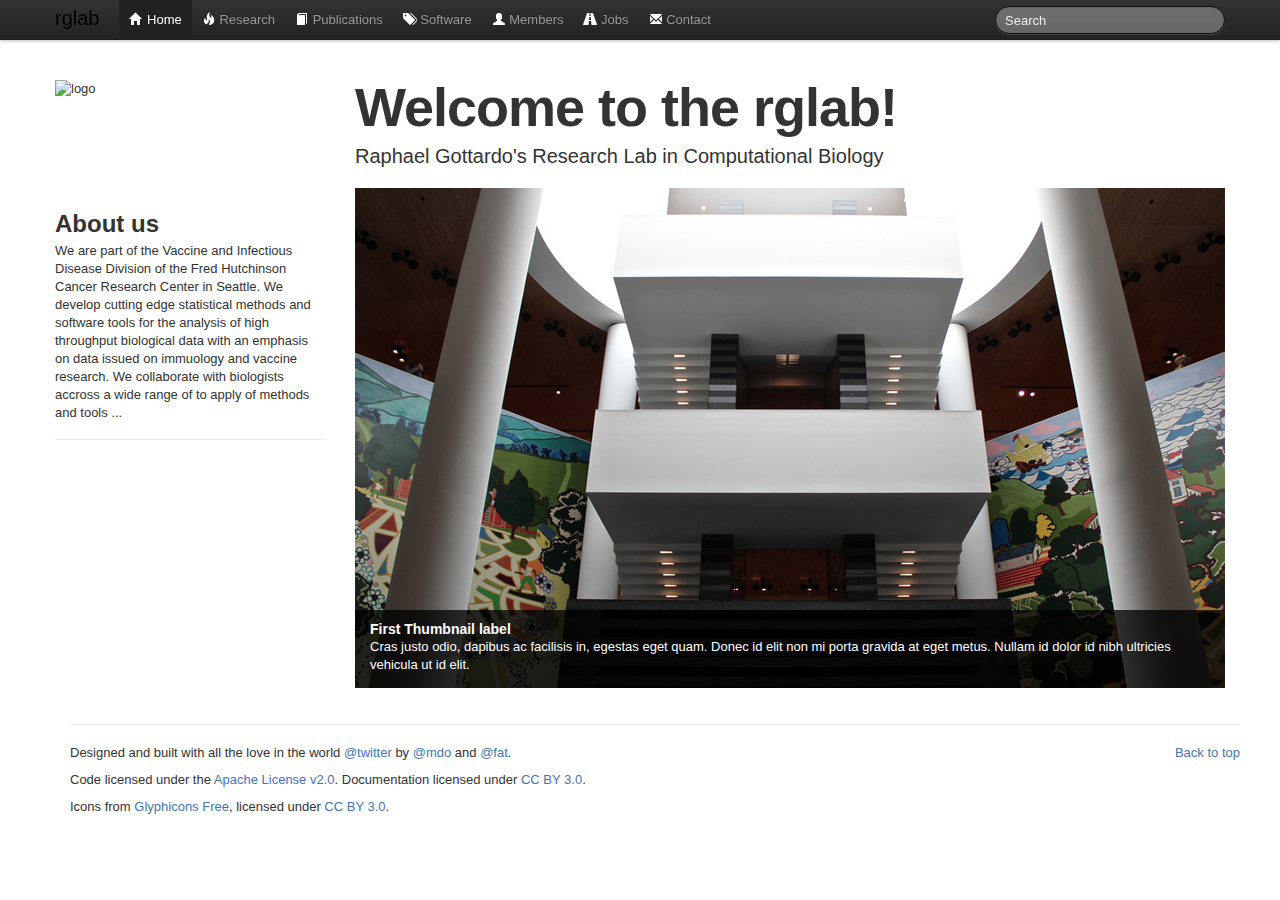
==== index.html @ 57c59b62 "Initial checkin" ====
<!DOCTYPE html>
<html lang="en">
  <head>
    <meta charset="utf-8">
    <title>rglab | Home</title>
    <meta name="viewport" content="width=device-width, initial-scale=1.0">
    <meta name="description" content="">
    <meta name="author" content="">

    <!-- Le HTML5 shim, for IE6-8 support of HTML elements -->
    <!--[if lt IE 9]>
      <script src="http://html5shim.googlecode.com/svn/trunk/html5.js"></script>
    <![endif]-->

    <!-- Le styles -->
    <link href="./utils/css/bootstrap.css" rel="stylesheet">
    <link href="./utils/css/rglab.css" rel="stylesheet">
	
    <style type="text/css">
      body {
        padding-top: 80px;
        padding-bottom: 40px;
      }
      .sidebar-nav {
        padding: 9px 0;
      }
    </style>

    <!-- Le fav and touch icons -->
    <!-- <link rel="shortcut icon" href="images/favicon.ico">
    <link rel="apple-touch-icon" href="images/apple-touch-icon.png">
    <link rel="apple-touch-icon" sizes="72x72" href="images/apple-touch-icon-72x72.png">
    <link rel="apple-touch-icon" sizes="114x114" href="images/apple-touch-icon-114x114.png"> -->
  </head>


  <body>

    <div class="navbar navbar-fixed-top">
      <div class="navbar-inner">
        <div class="container">
          <a class="btn btn-navbar" data-toggle="collapse" data-target=".nav-collapse">
            <span class="icon-bar"></span>
            <span class="icon-bar"></span>
            <span class="icon-bar"></span>
          </a>
          <a class="brand" href="../index.html">rglab</a>
          <div class="nav-collapse">
            <ul class="nav">
              <li class="active"><a href="#about"><i class="icon-home icon-white"></i> Home</a></li>
              <li><a href="#about"><i class="icon-fire icon-white"></i> Research</a></li>
              <li><a href="#about"><i class="icon-book icon-white"></i> Publications</a></li>
              <li><a href="#about"><i class="icon-tags icon-white"></i> Software</a></li>
              <li><a href="#about"><i class="icon-user icon-white"></i> Members</a></li>
              <li><a href="#about"><i class="icon-road icon-white"></i> Jobs</a></li>
              <li><a href="#contact"><i class="icon-envelope icon-white"></i> Contact</a></li>
            </ul>
			<form class="navbar-search pull-right">
			  <input type="text" class="search-query" placeholder="Search">
			</form>
          </div><!--/.nav-collapse -->		  
        </div>
      </div>
    </div>

	<div class="container">
		<div class="row">	
			<div class="span12 columns">
					<div class="row">
						
						<div class="span3 columns">
     						   <img src="./utils/img/imageLogo2.png" alt="logo">
						</div>
						<div class="span9 columns">
							<header class="jumbotron subhead" id="overview">									
					        <h1>Welcome to the rglab!</h1>	
						    <p class="lead">Raphael Gottardo's Research Lab in Computational Biology</p>
							</header>								
													</div> <!-- span-->
					</div><!-- row -->
			</div><!-- row -->	
		</div><!--container-->

		<div class="container">
			<div class="row">	
				<div class="span12 columns">
						<div class="row">			
			<div class="span3 columns">
				<section id="About">
					<div class="page-header">
						<h2>About us</h2>
						We are part of the Vaccine and Infectious Disease Division of the Fred Hutchinson Cancer Research Center in Seattle.
						We develop cutting edge statistical methods and software tools for the analysis of high throughput biological data with 
						an emphasis on data issued on immuology and vaccine research. 
						We collaborate with biologists accross a wide range of to apply of methods and tools ...						
						
					</div> <!-- page-header -->
				</section>
			</div><!-- /span -->
			<div class="span9 columns">
				
	            <div id="myCarousel" class="carousel slide">
	              <div class="carousel-inner">
	                <div class="item active">
	                  <img src="./utils/img/bootstrap-mdo-sfmoma-01.jpg" alt="">
	                  <div class="carousel-caption">
	                    <h4>First Thumbnail label</h4>
	                    <p>Cras justo odio, dapibus ac facilisis in, egestas eget quam. Donec id elit non mi porta gravida at eget metus. Nullam id dolor id nibh ultricies vehicula ut id elit.</p>
	                  </div>
	                </div>
	                <div class="item">
	                  <img src="./utils/img/bootstrap-mdo-sfmoma-02.jpg" alt="">
	                  <div class="carousel-caption">
	                    <h4>Second Thumbnail label</h4>
	                    <p>Cras justo odio, dapibus ac facilisis in, egestas eget quam. Donec id elit non mi porta gravida at eget metus. Nullam id dolor id nibh ultricies vehicula ut id elit.</p>
	                  </div>
	                </div>
	                <div class="item">
	                  <img src="./utils/img/bootstrap-mdo-sfmoma-03.jpg" alt="">
	                  <div class="carousel-caption">
	                    <h4>Third Thumbnail label</h4>
	                    <p>Cras justo odio, dapibus ac facilisis in, egestas eget quam. Donec id elit non mi porta gravida at eget metus. Nullam id dolor id nibh ultricies vehicula ut id elit.</p>
	                  </div>
	                </div>
	              </div>
			</div><!-- /span -->
		</div><!-- /span -->
				
				
			</div><!-- /span -->
		</div><!-- /span -->
		
		<div class="container">								
			<div class="span12">
				<hr>

     <!-- Footer
      ================================================== -->
      <footer class="footer">
        <p class="pull-right"><a href="#">Back to top</a></p>
        <p>Designed and built with all the love in the world <a href="http://twitter.com/twitter" target="_blank">@twitter</a> by <a href="http://twitter.com/mdo" target="_blank">@mdo</a> and <a href="http://twitter.com/fat" target="_blank">@fat</a>.</p>
        <p>Code licensed under the <a href="http://www.apache.org/licenses/LICENSE-2.0" target="_blank">Apache License v2.0</a>. Documentation licensed under <a href="http://creativecommons.org/licenses/by/3.0/">CC BY 3.0</a>.</p>
        <p>Icons from <a href="http://glyphicons.com">Glyphicons Free</a>, licensed under <a href="http://creativecommons.org/licenses/by/3.0/">CC BY 3.0</a>.</p>
      </footer>
	  
    </div><!-- /container -->
    
    <!-- Le javascript
    ================================================== -->
    <!-- Placed at the end of the document so the pages load faster -->
    <script src="./utils/js/jquery.js"></script>
    <script src="./utils/js/bootstrap.js"></script>
    <script src="./utils/js/bootstrap.min.js"></script>
	
  </body>
</html>
---- utils/css/rglab.css ----
.jumbotron {
  position: relative;
}
.jumbotron h1 {
  margin-bottom: 9px;
  font-size: 81px;
  letter-spacing: -1px;
  line-height: 1;
}
.jumbotron p {
  margin-bottom: 18px;
  font-weight: 300;
}
.jumbotron .btn-large {
  font-size: 20px;
  font-weight: normal;
  padding: 14px 24px;
  margin-right: 10px;
  -webkit-border-radius: 6px;
     -moz-border-radius: 6px;
          border-radius: 6px;
}

/* Masthead (docs home) */
.masthead {
  padding-top: 36px;
  margin-bottom: 72px;
}
.masthead h1,
.masthead p {
  text-align: center;
}
.masthead h1 {
  margin-bottom: 18px;
}
.masthead p {
  margin-left: 5%;
  margin-right: 5%;
  font-size: 30px;
  line-height: 36px;
}


/* Specific jumbotrons
------------------------- */
/* supporting docs pages */
.subhead {
  padding-bottom: 0;
  margin-bottom: 9px;
}
.subhead h1 {
  font-size: 54px;
}
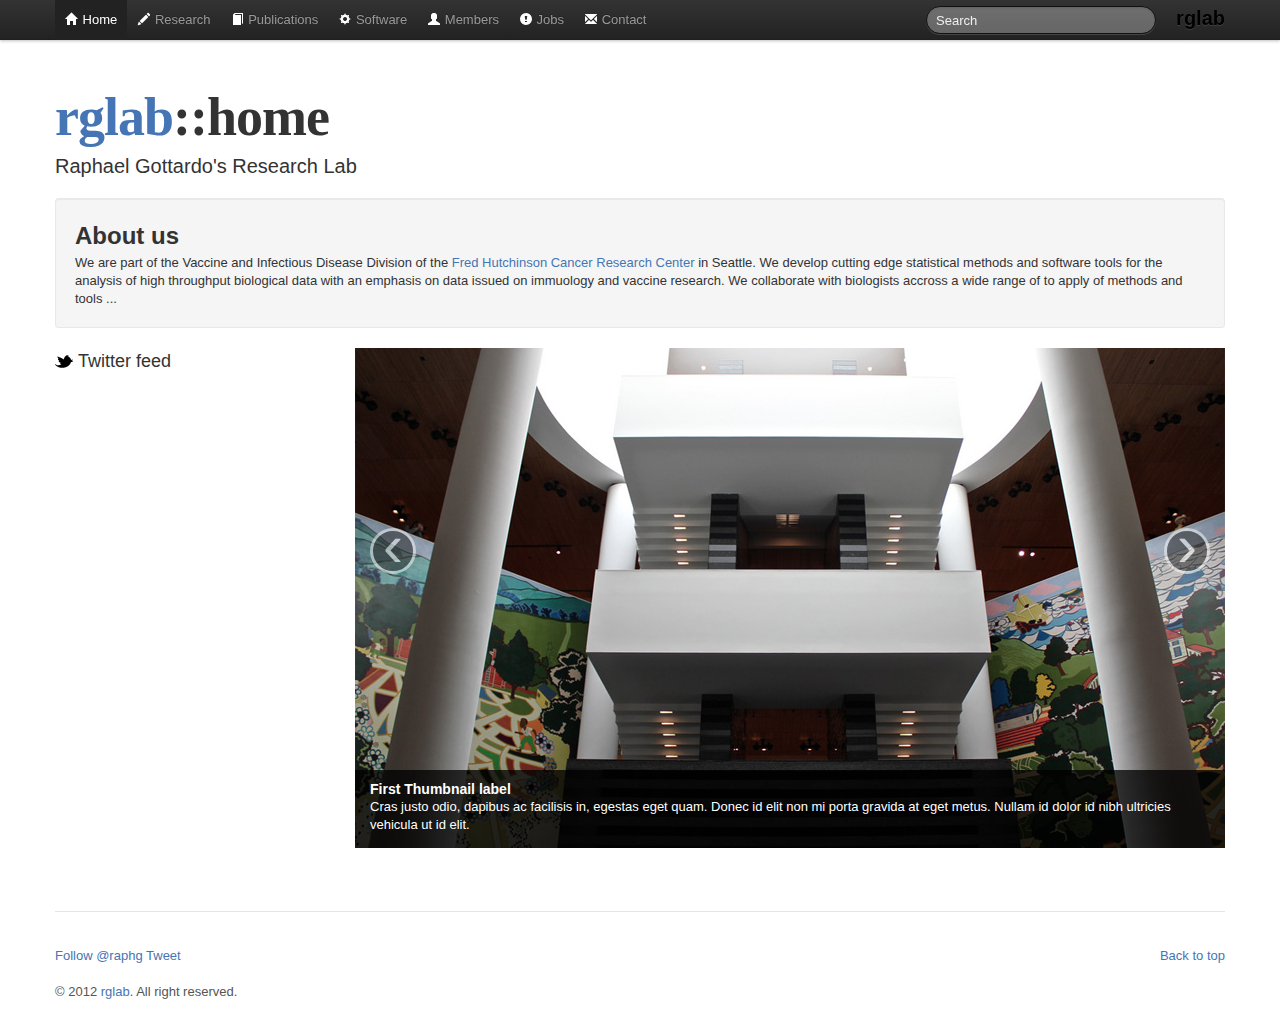
==== commit c25393aa: "Added robots.txt" ====
--- a/index.html
+++ b/index.html
@@ -16,141 +16,141 @@
     <link href="./utils/css/bootstrap.css" rel="stylesheet">
     <link href="./utils/css/rglab.css" rel="stylesheet">
 	
-    <style type="text/css">
-      body {
-        padding-top: 80px;
-        padding-bottom: 40px;
-      }
-      .sidebar-nav {
-        padding: 9px 0;
-      }
-    </style>
-
     <!-- Le fav and touch icons -->
     <!-- <link rel="shortcut icon" href="images/favicon.ico">
     <link rel="apple-touch-icon" href="images/apple-touch-icon.png">
     <link rel="apple-touch-icon" sizes="72x72" href="images/apple-touch-icon-72x72.png">
     <link rel="apple-touch-icon" sizes="114x114" href="images/apple-touch-icon-114x114.png"> -->
   </head>
+  
+  <body data-spy="scroll" data-target=".subnav" data-offset="50">
+	  <div class="navbar navbar-fixed-top">
+		  <div class="navbar-inner">
+			  <div class="container">
+				  <a class="btn btn-navbar" data-toggle="collapse" data-target=".nav-collapse">
+					  <span class="icon-bar"></span>
+					  <span class="icon-bar"></span>
+					  <span class="icon-bar"></span>
+				  </a>
+				  <a class="brand" href="../index.html">rglab</a>
+				  <div class="nav-collapse">
+					  <ul class="nav">
+						  <li class="active"><a href="#"><i class="icon-home icon-white"></i> Home</a></li>
+						  <li><a href="./research.html"><i class="icon-pencil icon-white"></i> Research</a></li>
+						  <li><a href="#about"><i class="icon-book icon-white"></i> Publications</a></li>
+						  <li><a href="#about"><i class="icon-cog icon-white"></i> Software</a></li>
+						  <li><a href="#about"><i class="icon-user icon-white"></i> Members</a></li>
+						  <li><a href="#about"><i class="icon-exclamation-sign icon-white"></i> Jobs</a></li>
+						  <li><a href="#contact"><i class="icon-envelope icon-white"></i> Contact</a></li>
+					  </ul>
+					  <form class="navbar-search pull-right" action="http://google.com/search" method="get">
+					      <input type="hidden" name="q" value="site:rglab.org" />						  
+						  <input type="text" class="search-query" type="text" name="q" results="0" placeholder="Search" />
+					  </form>
+				  </div><!--/.nav-collapse -->		  
+			  </div>
+		  </div>
+	  </div>
 
+	  <div class="container">
+		  <!-- Masthead ================================================== -->
+		  <header class="jumbotron subhead" id="home">
+			  <h1><a href="http://www.rglab.org" rel="tooltip" title="Raphael Gottardo's Research Lab">rglab</a>::home</h1>
+			  <p class="lead">Raphael Gottardo's Research Lab</p>
+		  </header><!-- /header -->
+	  </div><!-- /container -->
 
-  <body>
+	  <div class="container">
+		  <div class="row">				
+			  <div class="span12">
+				  <div class="well">														
+					  <h2>About us</h2>
+					  We are part of the Vaccine and Infectious Disease Division of the <a href="http://www.fhcrc.org">Fred Hutchinson Cancer Research Center</a> in Seattle.
+					  We develop cutting edge statistical methods and software tools for the analysis of high throughput biological data with 
+					  an emphasis on data issued on immuology and vaccine research. 
+					  We collaborate with biologists accross a wide range of to apply of methods and tools ...						
+				  </div><!-- /row -->
+			  </div><!-- /span -->
+		  </div><!-- /well -->
+	  </div><!-- /container -->
 
-    <div class="navbar navbar-fixed-top">
-      <div class="navbar-inner">
-        <div class="container">
-          <a class="btn btn-navbar" data-toggle="collapse" data-target=".nav-collapse">
-            <span class="icon-bar"></span>
-            <span class="icon-bar"></span>
-            <span class="icon-bar"></span>
-          </a>
-          <a class="brand" href="../index.html">rglab</a>
-          <div class="nav-collapse">
-            <ul class="nav">
-              <li class="active"><a href="#about"><i class="icon-home icon-white"></i> Home</a></li>
-              <li><a href="#about"><i class="icon-fire icon-white"></i> Research</a></li>
-              <li><a href="#about"><i class="icon-book icon-white"></i> Publications</a></li>
-              <li><a href="#about"><i class="icon-tags icon-white"></i> Software</a></li>
-              <li><a href="#about"><i class="icon-user icon-white"></i> Members</a></li>
-              <li><a href="#about"><i class="icon-road icon-white"></i> Jobs</a></li>
-              <li><a href="#contact"><i class="icon-envelope icon-white"></i> Contact</a></li>
-            </ul>
-			<form class="navbar-search pull-right">
-			  <input type="text" class="search-query" placeholder="Search">
-			</form>
-          </div><!--/.nav-collapse -->		  
-        </div>
-      </div>
-    </div>
-
-	<div class="container">
-		<div class="row">	
-			<div class="span12 columns">
-					<div class="row">
-						
-						<div class="span3 columns">
-     						   <img src="./utils/img/imageLogo2.png" alt="logo">
-						</div>
-						<div class="span9 columns">
-							<header class="jumbotron subhead" id="overview">									
-					        <h1>Welcome to the rglab!</h1>	
-						    <p class="lead">Raphael Gottardo's Research Lab in Computational Biology</p>
-							</header>								
-													</div> <!-- span-->
-					</div><!-- row -->
-			</div><!-- row -->	
-		</div><!--container-->
-
-		<div class="container">
-			<div class="row">	
-				<div class="span12 columns">
-						<div class="row">			
-			<div class="span3 columns">
-				<section id="About">
-					<div class="page-header">
-						<h2>About us</h2>
-						We are part of the Vaccine and Infectious Disease Division of the Fred Hutchinson Cancer Research Center in Seattle.
-						We develop cutting edge statistical methods and software tools for the analysis of high throughput biological data with 
-						an emphasis on data issued on immuology and vaccine research. 
-						We collaborate with biologists accross a wide range of to apply of methods and tools ...						
-						
-					</div> <!-- page-header -->
-				</section>
-			</div><!-- /span -->
-			<div class="span9 columns">
-				
-	            <div id="myCarousel" class="carousel slide">
-	              <div class="carousel-inner">
-	                <div class="item active">
-	                  <img src="./utils/img/bootstrap-mdo-sfmoma-01.jpg" alt="">
-	                  <div class="carousel-caption">
-	                    <h4>First Thumbnail label</h4>
-	                    <p>Cras justo odio, dapibus ac facilisis in, egestas eget quam. Donec id elit non mi porta gravida at eget metus. Nullam id dolor id nibh ultricies vehicula ut id elit.</p>
-	                  </div>
-	                </div>
-	                <div class="item">
-	                  <img src="./utils/img/bootstrap-mdo-sfmoma-02.jpg" alt="">
-	                  <div class="carousel-caption">
-	                    <h4>Second Thumbnail label</h4>
-	                    <p>Cras justo odio, dapibus ac facilisis in, egestas eget quam. Donec id elit non mi porta gravida at eget metus. Nullam id dolor id nibh ultricies vehicula ut id elit.</p>
-	                  </div>
-	                </div>
-	                <div class="item">
-	                  <img src="./utils/img/bootstrap-mdo-sfmoma-03.jpg" alt="">
-	                  <div class="carousel-caption">
-	                    <h4>Third Thumbnail label</h4>
-	                    <p>Cras justo odio, dapibus ac facilisis in, egestas eget quam. Donec id elit non mi porta gravida at eget metus. Nullam id dolor id nibh ultricies vehicula ut id elit.</p>
-	                  </div>
-	                </div>
-	              </div>
-			</div><!-- /span -->
-		</div><!-- /span -->
-				
-				
-			</div><!-- /span -->
-		</div><!-- /span -->
+	  <div class="container">
+		  <div class="row">					
+			  <div class="span3 columns">
+				  <div class="marketing">				  
+			      <img class="small-bs-icon" src="utils/img/icon-twitter.png">				  
+				  <h3>Twitter feed</h3>				  
+				  <div id="tweets">
+					  <script src="./utils/js/jquery.js"></script>
+					  <script type="text/javascript" src="./utils/js/jquery.tweetable.js"></script>
+					  <script type="text/javascript">
+						  $(function(){
+							  $('#tweets').tweetable({username: 'raphg', time: true, limit: 5, replies: true, position: 'append'});
+						  });
+					  </script>
+					  <!--[if IE 6]>
+						  <script type='text/javascript' src='./utils/js/dd_belated_png.js'></script>
+						  <script>DD_belatedPNG.fix('.png');</script>
+						  <![endif]-->
+					  </div> <!-- /tweets -->
+					  </div>
+				  </div> <!-- /span -->
+				  <div class="span9 columns">
+					  <div id="myCarousel" class="carousel slide">
+						  <div class="carousel-inner">
+							  <div class="item active">
+								  <img src="./utils/img/bootstrap-mdo-sfmoma-01.jpg" alt="">
+								  <div class="carousel-caption">
+									  <h4>First Thumbnail label</h4>
+									  <p>Cras justo odio, dapibus ac facilisis in, egestas eget quam. Donec id elit non mi porta gravida at eget metus. Nullam id dolor id nibh ultricies vehicula ut id elit.</p>
+								  </div>
+							  </div>
+							  <div class="item">
+								  <img src="./utils/img/bootstrap-mdo-sfmoma-02.jpg" alt="">
+								  <div class="carousel-caption">
+									  <h4>Second Thumbnail label</h4>
+									  <p>Cras justo odio, dapibus ac facilisis in, egestas eget quam. Donec id elit non mi porta gravida at eget metus. Nullam id dolor id nibh ultricies vehicula ut id elit.</p>
+								  </div>
+							  </div>
+							  <div class="item">
+								  <img src="./utils/img/bootstrap-mdo-sfmoma-03.jpg" alt="">
+								  <div class="carousel-caption">
+									  <h4>Third Thumbnail label</h4>
+									  <p>Cras justo odio, dapibus ac facilisis in, egestas eget quam. Donec id elit non mi porta gravida at eget metus. Nullam id dolor id nibh ultricies vehicula ut id elit.</p>
+								  </div>
+							  </div>
+						  </div>
+						  <a class="left carousel-control" href="#myCarousel" data-slide="prev">&lsaquo;</a>
+						  <a class="right carousel-control" href="#myCarousel" data-slide="next">&rsaquo;</a>
+					  </div>
+				  </div><!-- /span -->
+			  </div><!-- /span -->
+		  </div><!-- /row -->
+	  </div><!-- /container -->
+		  
 		
-		<div class="container">								
-			<div class="span12">
-				<hr>
-
-     <!-- Footer
-      ================================================== -->
-      <footer class="footer">
-        <p class="pull-right"><a href="#">Back to top</a></p>
-        <p>Designed and built with all the love in the world <a href="http://twitter.com/twitter" target="_blank">@twitter</a> by <a href="http://twitter.com/mdo" target="_blank">@mdo</a> and <a href="http://twitter.com/fat" target="_blank">@fat</a>.</p>
-        <p>Code licensed under the <a href="http://www.apache.org/licenses/LICENSE-2.0" target="_blank">Apache License v2.0</a>. Documentation licensed under <a href="http://creativecommons.org/licenses/by/3.0/">CC BY 3.0</a>.</p>
-        <p>Icons from <a href="http://glyphicons.com">Glyphicons Free</a>, licensed under <a href="http://creativecommons.org/licenses/by/3.0/">CC BY 3.0</a>.</p>
-      </footer>
-	  
-    </div><!-- /container -->
+	  <div class="container">
+		  <div class="row">																
+			  <div class="span12">
+				  <!-- Footer ================================================== -->
+				  <footer class="footer">
+					  <p class="pull-right"><a href="#">Back to top</a></p>
+					  <p class="pull-left">
+						  <a href="https://twitter.com/raphg" class="twitter-follow-button" data-width="225px" data-link-color="#0069D6" data-show-count="true">Follow @raphg</a>
+						  <a href="https://twitter.com/share" class="twitter-share-button" data-url="http://twitter.github.com/raphg/" data-count="horizontal" data-via="raphg" >Tweet</a></p>
+						  <br /><br />
+						  <p class="pull-left"> &copy; 2012 <a href="#">rglab</a>. All right reserved.</p>
+					  </footer>
+				  </div>	  
+			  </div>
+		  </div>
+	  </div><!-- /container -->
     
-    <!-- Le javascript
-    ================================================== -->
+    <!-- Le javascript -->
     <!-- Placed at the end of the document so the pages load faster -->
+    <script type="text/javascript" src="http://platform.twitter.com/widgets.js"></script>	
     <script src="./utils/js/jquery.js"></script>
     <script src="./utils/js/bootstrap.js"></script>
-    <script src="./utils/js/bootstrap.min.js"></script>
-	
+	<script type="text/javascript" src="./utils/js/jquery.tweetable.js"></script>	
   </body>
 </html>
--- a/utils/css/rglab.css
+++ b/utils/css/rglab.css
@@ -1,9 +1,69 @@
+/* Add additional stylesheets below
+-------------------------------------------------- */
+/*
+  Bootstrap's documentation styles
+  Special styles for presenting Bootstrap's documentation and examples
+*/
+
+
+/* Body and structure
+-------------------------------------------------- */
+body {
+  position: relative;
+  padding-top: 90px;
+  background-color: #fff;
+  background-image: url(../img/grid-18px-masked.png);
+  background-repeat: repeat-x;
+  background-position: 0 40px;
+}
+
+
+/* Tweak navbar brand link to be super sleek
+-------------------------------------------------- */
+.navbar-fixed-top .brand {
+  padding-right: 0;
+  padding-left: 0;
+  margin-left: 20px;
+  float: right;
+  font-weight: bold;
+  color: #000;
+  text-shadow: 0 1px 0 rgba(255,255,255,.1), 0 0 30px rgba(255,255,255,.125);
+  -webkit-transition: all .2s linear;
+     -moz-transition: all .2s linear;
+          transition: all .2s linear;
+}
+.navbar-fixed-top .brand:hover {
+  text-decoration: none;
+}
+
+
+/* Space out sub-sections more
+-------------------------------------------------- */
+section {
+  padding-top: 60px;
+}
+
+/* Faded out hr */
+hr.soften {
+  height: 1px;
+  margin: 54px 0;
+  background-image: -webkit-linear-gradient(left, rgba(0,0,0,0), rgba(0,0,0,.1), rgba(0,0,0,0));
+  background-image:    -moz-linear-gradient(left, rgba(0,0,0,0), rgba(0,0,0,.1), rgba(0,0,0,0));
+  background-image:     -ms-linear-gradient(left, rgba(0,0,0,0), rgba(0,0,0,.1), rgba(0,0,0,0));
+  background-image:      -o-linear-gradient(left, rgba(0,0,0,0), rgba(0,0,0,.1), rgba(0,0,0,0));
+  border: 0;
+}
+
+
+/* Jumbotrons
+-------------------------------------------------- */
 .jumbotron {
   position: relative;
 }
 .jumbotron h1 {
+  font-family: Arial;
   margin-bottom: 9px;
-  font-size: 81px;
+  font-size: 72px;
   letter-spacing: -1px;
   line-height: 1;
 }
@@ -50,4 +110,683 @@
 }
 .subhead h1 {
   font-size: 54px;
-}
+  font-family: "Helvetica Neue";
+}
+
+/* Subnav */
+.subnav {
+  width: 100%;
+  height: 36px;
+  background-color: #eeeeee; /* Old browsers */
+  background-repeat: repeat-x; /* Repeat the gradient */
+  background-image: -moz-linear-gradient(top, #f5f5f5 0%, #eeeeee 100%); /* FF3.6+ */
+  background-image: -webkit-gradient(linear, left top, left bottom, color-stop(0%,#f5f5f5), color-stop(100%,#eeeeee)); /* Chrome,Safari4+ */
+  background-image: -webkit-linear-gradient(top, #f5f5f5 0%,#eeeeee 100%); /* Chrome 10+,Safari 5.1+ */
+  background-image: -ms-linear-gradient(top, #f5f5f5 0%,#eeeeee 100%); /* IE10+ */
+  background-image: -o-linear-gradient(top, #f5f5f5 0%,#eeeeee 100%); /* Opera 11.10+ */
+  filter: progid:DXImageTransform.Microsoft.gradient( startColorstr='#f5f5f5', endColorstr='#eeeeee',GradientType=0 ); /* IE6-9 */
+  background-image: linear-gradient(top, #f5f5f5 0%,#eeeeee 100%); /* W3C */
+  border: 1px solid #e5e5e5;
+  -webkit-border-radius: 4px;
+     -moz-border-radius: 4px;
+          border-radius: 4px;
+}
+.subnav .nav {
+  margin-bottom: 0;
+}
+.subnav .nav > li > a {
+  margin: 0;
+  padding-top:    11px;
+  padding-bottom: 11px;
+  border-left: 1px solid #f5f5f5;
+  border-right: 1px solid #e5e5e5;
+  -webkit-border-radius: 0;
+     -moz-border-radius: 0;
+          border-radius: 0;
+}
+.subnav .nav > .active > a,
+.subnav .nav > .active > a:hover {
+  padding-left: 13px;
+  color: #777;
+  background-color: #e9e9e9;
+  border-right-color: #ddd;
+  border-left: 0;
+  -webkit-box-shadow: inset 0 3px 5px rgba(0,0,0,.05);
+     -moz-box-shadow: inset 0 3px 5px rgba(0,0,0,.05);
+          box-shadow: inset 0 3px 5px rgba(0,0,0,.05);
+}
+.subnav .nav > .active > a .caret,
+.subnav .nav > .active > a:hover .caret {
+  border-top-color: #777;
+}
+.subnav .nav > li:first-child > a,
+.subnav .nav > li:first-child > a:hover {
+  border-left: 0;
+  padding-left: 12px;
+  -webkit-border-radius: 4px 0 0 4px;
+     -moz-border-radius: 4px 0 0 4px;
+          border-radius: 4px 0 0 4px;
+}
+.subnav .nav > li:last-child > a {
+  border-right: 0;
+}
+.subnav .dropdown-menu {
+  -webkit-border-radius: 0 0 4px 4px;
+     -moz-border-radius: 0 0 4px 4px;
+          border-radius: 0 0 4px 4px;
+}
+
+/* Fixed subnav on scroll, but only for 980px and up (sorry IE!) */
+@media (min-width: 980px) {
+  .subnav-fixed {
+    position: fixed;
+    top: 40px;
+    left: 0;
+    right: 0;
+    z-index: 1030;
+    border-color: #d5d5d5;
+    border-width: 0 0 1px; /* drop the border on the fixed edges */
+    -webkit-border-radius: 0;
+       -moz-border-radius: 0;
+            border-radius: 0;
+    -webkit-box-shadow: inset 0 1px 0 #fff, 0 1px 5px rgba(0,0,0,.1);
+       -moz-box-shadow: inset 0 1px 0 #fff, 0 1px 5px rgba(0,0,0,.1);
+            box-shadow: inset 0 1px 0 #fff, 0 1px 5px rgba(0,0,0,.1);
+  }
+  .subnav-fixed .nav {
+    width: 938px;
+    margin: 0 auto;
+    padding: 0 1px;
+  }
+  .subnav .nav > li:first-child > a,
+  .subnav .nav > li:first-child > a:hover {
+    -webkit-border-radius: 0;
+       -moz-border-radius: 0;
+            border-radius: 0;
+  }
+}
+
+
+/* Quick links
+-------------------------------------------------- */
+.quick-links {
+  min-height: 30px;
+  padding: 5px 20px;
+  margin: 36px 0;
+  list-style: none;
+  text-align: center;
+  overflow: hidden;
+}
+.quick-links li {
+  display: inline;
+  margin: 0 5px;
+  color: #999;
+}
+.quick-links .github-btn,
+.quick-links .tweet-btn,
+.quick-links .follow-btn {
+  position: relative;
+  top: 5px;
+}
+
+
+/* Marketing section of Overview
+-------------------------------------------------- */
+.marketing .row {
+  margin-bottom: 9px;
+}
+.marketing h1 {
+  margin: 36px 0 27px;
+  font-size: 40px;
+  font-weight: 300;
+  text-align: center;
+}
+.marketing h2,
+.marketing h3 {
+  font-weight: 300;
+}
+.marketing h2 {
+  font-size: 22px;
+}
+.marketing p {
+  margin-right: 10px;
+}
+.marketing .bs-icon {
+  float: left;
+  margin: 7px 10px 0 0;
+  opacity: .8;
+}
+.marketing .small-bs-icon {
+  float: left;
+  margin: 4px 5px 0 0;
+}
+
+
+
+/* Footer
+-------------------------------------------------- */
+.footer {
+  margin-top: 45px;
+  padding: 35px 0 36px;
+  border-top: 1px solid #e5e5e5;
+}
+.footer p {
+  margin-bottom: 0;
+  color: #555;
+}
+
+
+
+/* Special grid styles
+-------------------------------------------------- */
+.show-grid {
+  margin-top: 10px;
+  margin-bottom: 20px;
+}
+.show-grid [class*="span"] {
+  background-color: #eee;
+  text-align: center;
+  -webkit-border-radius: 3px;
+     -moz-border-radius: 3px;
+          border-radius: 3px;
+  min-height: 30px;
+  line-height: 30px;
+}
+.show-grid:hover [class*="span"] {
+  background: #ddd;
+}
+.show-grid .show-grid {
+  margin-top: 0;
+  margin-bottom: 0;
+}
+.show-grid .show-grid [class*="span"] {
+  background-color: #ccc;
+}
+
+
+/* Render mini layout previews
+-------------------------------------------------- */
+.mini-layout {
+  border: 1px solid #ddd;
+  -webkit-border-radius: 6px;
+     -moz-border-radius: 6px;
+          border-radius: 6px;
+  -webkit-box-shadow: 0 1px 2px rgba(0,0,0,.075);
+     -moz-box-shadow: 0 1px 2px rgba(0,0,0,.075);
+          box-shadow: 0 1px 2px rgba(0,0,0,.075);
+}
+.mini-layout {
+  height: 240px;
+  margin-bottom: 20px;
+  padding: 9px;
+}
+.mini-layout div {
+  -webkit-border-radius: 3px;
+     -moz-border-radius: 3px;
+          border-radius: 3px;
+}
+.mini-layout .mini-layout-body {
+  background-color: #dceaf4;
+  margin: 0 auto;
+  width: 70%;
+  height: 240px;
+}
+.mini-layout.fluid .mini-layout-sidebar,
+.mini-layout.fluid .mini-layout-header,
+.mini-layout.fluid .mini-layout-body {
+  float: left;
+}
+.mini-layout.fluid .mini-layout-sidebar {
+  background-color: #bbd8e9;
+  width: 20%;
+  height: 240px;
+}
+.mini-layout.fluid .mini-layout-body {
+  width: 77.5%;
+  margin-left: 2.5%;
+}
+
+
+/* Popover docs
+-------------------------------------------------- */
+.popover-well {
+  min-height: 160px;
+}
+.popover-well .popover {
+  display: block;
+}
+.popover-well .popover-wrapper {
+  width: 50%;
+  height: 160px;
+  float: left;
+  margin-left: 55px;
+  position: relative;
+}
+.popover-well .popover-menu-wrapper {
+  height: 80px;
+}
+.large-bird {
+  margin: 5px 0 0 310px;
+  opacity: .1;
+}
+
+
+/* Download page
+-------------------------------------------------- */
+.download .page-header {
+  margin-top: 36px;
+}
+.page-header .toggle-all {
+  margin-top: 5px;
+}
+
+/* Space out h3s when following a section */
+.download h3 {
+  margin-bottom: 5px;
+}
+.download-builder input + h3,
+.download-builder .checkbox + h3 {
+  margin-top: 9px;
+}
+
+/* Fields for variables */
+.download-builder input[type=text] {
+  margin-bottom: 9px;
+  font-family: Menlo, Monaco, "Courier New", monospace;
+  font-size: 12px;
+  color: #d14;
+}
+.download-builder input[type=text]:focus {
+  background-color: #fff;
+}
+
+/* Custom, larger checkbox labels */
+.download .checkbox {
+  padding: 6px 10px 6px 25px;
+  color: #555;
+  background-color: #f9f9f9;
+  -webkit-border-radius: 3px;
+     -moz-border-radius: 3px;
+          border-radius: 3px;
+  cursor: pointer;
+}
+.download .checkbox:hover {
+  color: #333;
+  background-color: #f5f5f5;
+}
+.download .checkbox small {
+  font-size: 12px;
+  color: #777;
+}
+
+/* Variables section */
+#variables label {
+  margin-bottom: 0;
+}
+
+/* Giant download button */
+.download-btn {
+  margin: 36px 0 108px;
+}
+.download p,
+.download h4 {
+  max-width: 50%;
+  margin: 0 auto;
+  color: #999;
+  text-align: center;
+}
+.download h4 {
+  margin-bottom: 0;
+}
+.download p {
+  margin-bottom: 18px;
+}
+.download-btn .btn {
+  display: block;
+  width: auto;
+  padding: 19px 24px;
+  margin-bottom: 27px;
+  font-size: 30px;
+  line-height: 1;
+  text-align: center;
+  -webkit-border-radius: 6px;
+     -moz-border-radius: 6px;
+          border-radius: 6px;
+}
+
+
+
+/* Color swatches on LESS docs page
+-------------------------------------------------- */
+/* Sets the width of the td */
+.swatch-col {
+  width: 30px;
+}
+/* Le swatch */
+.swatch {
+  display: inline-block;
+  width: 30px;
+  height: 20px;
+  margin: -6px 0;
+  -webkit-border-radius: 3px;
+     -moz-border-radius: 3px;
+          border-radius: 3px;
+}
+/* For white swatches, give a border */
+.swatch-bordered {
+  width: 28px;
+  height: 18px;
+  border: 1px solid #eee;
+}
+
+
+/* Misc
+-------------------------------------------------- */
+
+pre.prettyprint {
+  overflow: hidden;
+}
+
+.browser-support {
+  max-width: 100%;
+}
+
+/* Make tables spaced out a bit more */
+h2 + table,
+h3 + table,
+h4 + table,
+h2 + .row {
+  margin-top: 5px;
+}
+
+/* Example sites showcase */
+.example-sites img {
+  max-width: 100%;
+  margin: 0 auto;
+}
+.marketing-byline {
+  margin: -18px 0 27px;
+  font-size: 18px;
+  font-weight: 300;
+  line-height: 24px;
+  color: #999;
+  text-align: center;
+}
+
+.scrollspy-example {
+  height: 200px;
+  overflow: auto;
+  position: relative;
+}
+
+/* Remove bottom margin on example forms in wells */
+form.well {
+  padding: 14px;
+}
+
+/* Tighten up spacing */
+.well hr {
+  margin: 18px 0;
+}
+
+/* Fake the :focus state to demo it */
+.focused {
+  border-color: rgba(82,168,236,.8);
+  -webkit-box-shadow: inset 0 1px 3px rgba(0,0,0,.1), 0 0 8px rgba(82,168,236,.6);
+     -moz-box-shadow: inset 0 1px 3px rgba(0,0,0,.1), 0 0 8px rgba(82,168,236,.6);
+          box-shadow: inset 0 1px 3px rgba(0,0,0,.1), 0 0 8px rgba(82,168,236,.6);
+  outline: 0;
+}
+
+/* For input sizes, make them display block */
+.docs-input-sizes select,
+.docs-input-sizes input[type=text] {
+  display: block;
+  margin-bottom: 9px;
+}
+
+/* Icons
+------------------------- */
+.the-icons {
+  margin-bottom: 18px;
+}
+.the-icons i {
+  display: block;
+  margin-bottom: 5px;
+}
+.the-icons i:hover {
+  background-color: rgba(255,0,0,.25);
+}
+.the-icons i:after {
+  display: block;
+  content: attr(class);
+  font-style: normal;
+  margin-left: 20px;
+  width: 140px;
+}
+#javascript input[type=checkbox] {
+  position: relative;
+  top: -1px;
+  display: inline;
+  margin-left: 6px;
+}
+
+/* Eaxmples page
+------------------------- */
+.bootstrap-examples .thumbnail {
+  margin-bottom: 9px;
+  background-color: #fff;
+}
+
+
+/* Responsive Docs
+-------------------------------------------------- */
+@media (max-width: 480px) {
+
+  /* Reduce padding above jumbotron */
+  body {
+    padding-top: 70px;
+  }
+
+  /* Change up some type stuff */
+  h2 {
+    margin-top: 27px;
+  }
+  h2 small {
+    display: block;
+    line-height: 18px;
+  }
+  h3 {
+    margin-top: 18px;
+  }
+
+  /* Adjust the jumbotron */
+  .jumbotron h1,
+  .jumbotron p {
+    text-align: center;
+    margin-right: 0;
+  }
+  .jumbotron h1 {
+    font-size: 45px;
+    margin-right: 0;
+  }
+  .jumbotron p {
+    margin-right: 0;
+    margin-left: 0;
+    font-size: 18px;
+    line-height: 24px;
+  }
+  .jumbotron .btn {
+    display: block;
+    font-size: 18px;
+    padding: 10px 14px;
+    margin: 0 auto 10px;
+  }
+  /* Masthead (home page jumbotron) */
+  .masthead {
+    padding-top: 0;
+  }
+
+  /* Don't space out quick links so much */
+  .quick-links {
+    margin: 40px 0 0;
+  }
+  /* hide the bullets on mobile since our horizontal space is limited */
+  .quick-links .divider {
+    display: none;
+  }
+
+  /* center example sites */
+  .example-sites {
+    margin-left: 0;
+  }
+  .example-sites > li {
+    float: none;
+    display: block;
+    max-width: 280px;
+    margin: 0 auto 18px;
+    text-align: center;
+  }
+  .example-sites .thumbnail > img {
+    max-width: 270px;
+  }
+
+  table code {
+    white-space: normal;
+    word-wrap: break-word;
+    word-break: break-all;
+  }
+
+  /* Modal example */
+  .modal-example .modal {
+    position: relative;
+    top: auto;
+    right: auto;
+    bottom: auto;
+    left: auto;
+  }
+
+}
+
+
+@media (max-width: 768px) {
+
+  /* Remove any padding from the body */
+  body {
+    padding-top: 0;
+  }
+
+  /* Jumbotron buttons */
+  .jumbotron .btn {
+    margin-bottom: 10px;
+  }
+
+  /* Subnav */
+  .subnav {
+    position: static;
+    top: auto;
+    z-index: auto;
+    width: auto;
+    height: auto;
+    background: #fff; /* whole background property since we use a background-image for gradient */
+    -webkit-box-shadow: none;
+       -moz-box-shadow: none;
+            box-shadow: none;
+  }
+  .subnav .nav > li {
+    float: none;
+  }
+  .subnav .nav > li > a {
+    border: 0;
+  }
+  .subnav .nav > li + li > a {
+    border-top: 1px solid #e5e5e5;
+  }
+  .subnav .nav > li:first-child > a,
+  .subnav .nav > li:first-child > a:hover {
+      -webkit-border-radius: 4px 4px 0 0;
+         -moz-border-radius: 4px 4px 0 0;
+              border-radius: 4px 4px 0 0;
+  }
+
+  /* Popovers */
+  .large-bird {
+    display: none;
+  }
+  .popover-well .popover-wrapper {
+    margin-left: 0;
+  }
+
+  /* Space out the show-grid examples */
+  .show-grid [class*="span"] {
+    margin-bottom: 5px;
+  }
+
+  /* Unfloat the back to top link in footer */
+  .footer .pull-right {
+    float: none;
+  }
+  .footer p {
+    margin-bottom: 9px;
+  }
+
+}
+
+
+@media (min-width: 480px) and (max-width: 768px) {
+
+  /* Scale down the jumbotron content */
+  .jumbotron h1 {
+    font-size: 54px;
+  }
+  .jumbotron p {
+    margin-right: 0;
+    margin-left: 0;
+  }
+
+}
+
+
+@media (min-width: 768px) and (max-width: 980px) {
+
+  /* Remove any padding from the body */
+  body {
+    padding-top: 0;
+  }
+
+  /* Scale down the jumbotron content */
+  .jumbotron h1 {
+    font-size: 72px;
+  }
+
+}
+
+
+@media (max-width: 980px) {
+
+  /* Unfloat brand */
+  .navbar-fixed-top .brand {
+    float: left;
+    margin-left: 0;
+    padding-left: 10px;
+    padding-right: 10px;
+  }
+
+  /* Inline-block quick links for more spacing */
+  .quick-links li {
+    display: inline-block;
+    margin: 5px;
+  }
+
+}
+
+
+/* LARGE DESKTOP SCREENS */
+@media (min-width: 1210px) {
+
+  /* Update subnav container */
+  .subnav-fixed .nav {
+    width: 1168px; /* 2px less to account for left/right borders being removed when in fixed mode */
+  }
+
+}
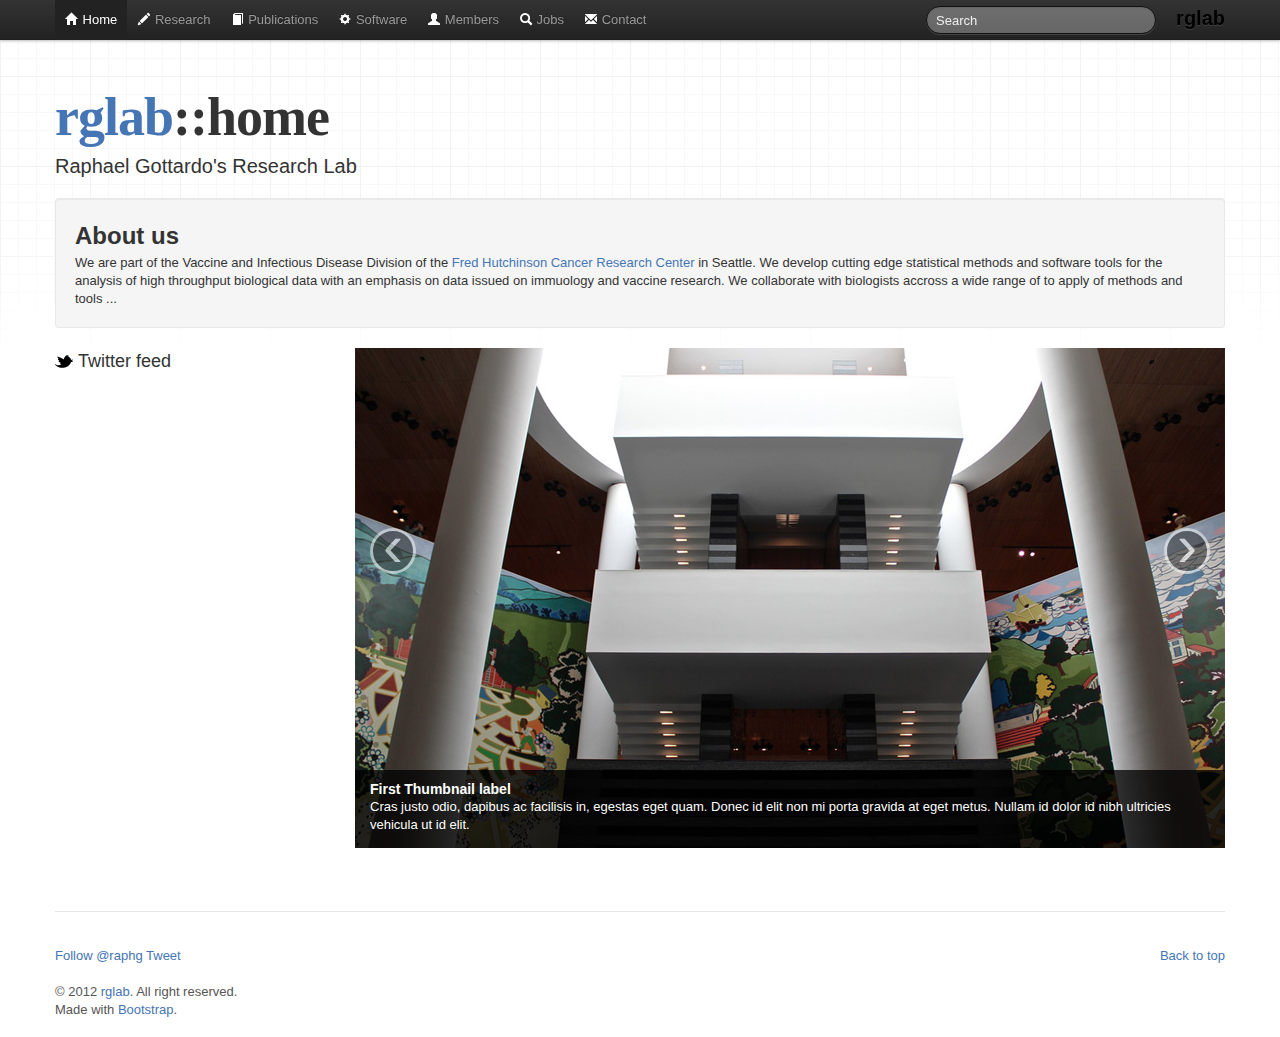
==== commit 5e9e5fc0: "Added some new pages" ====
--- a/index.html
+++ b/index.html
@@ -37,11 +37,11 @@
 					  <ul class="nav">
 						  <li class="active"><a href="#"><i class="icon-home icon-white"></i> Home</a></li>
 						  <li><a href="./research.html"><i class="icon-pencil icon-white"></i> Research</a></li>
-						  <li><a href="#about"><i class="icon-book icon-white"></i> Publications</a></li>
-						  <li><a href="#about"><i class="icon-cog icon-white"></i> Software</a></li>
-						  <li><a href="#about"><i class="icon-user icon-white"></i> Members</a></li>
-						  <li><a href="#about"><i class="icon-exclamation-sign icon-white"></i> Jobs</a></li>
-						  <li><a href="#contact"><i class="icon-envelope icon-white"></i> Contact</a></li>
+						  <li><a href="./publications.html"><i class="icon-book icon-white"></i> Publications</a></li>
+						  <li><a href="./software.html"><i class="icon-cog icon-white"></i> Software</a></li>
+						  <li><a href="./members.html"><i class="icon-user icon-white"></i> Members</a></li>
+						  <li><a href="./jobs.html"><i class="icon-search icon-white"></i> Jobs</a></li>
+						  <li><a href="./contact.html"><i class="icon-envelope icon-white"></i> Contact</a></li>
 					  </ul>
 					  <form class="navbar-search pull-right" action="http://google.com/search" method="get">
 					      <input type="hidden" name="q" value="site:rglab.org" />						  
@@ -139,7 +139,9 @@
 						  <a href="https://twitter.com/raphg" class="twitter-follow-button" data-width="225px" data-link-color="#0069D6" data-show-count="true">Follow @raphg</a>
 						  <a href="https://twitter.com/share" class="twitter-share-button" data-url="http://twitter.github.com/raphg/" data-count="horizontal" data-via="raphg" >Tweet</a></p>
 						  <br /><br />
-						  <p class="pull-left"> &copy; 2012 <a href="#">rglab</a>. All right reserved.</p>
+						  <p class="pull-left"> &copy; 2012 <a href="#">rglab</a>. All right reserved.</p><br />
+						  <p class="pull-left">Made with <a href="http://twitter.github.com/bootstrap">Bootstrap</a>.</p>
+
 					  </footer>
 				  </div>	  
 			  </div>
@@ -151,6 +153,7 @@
     <script type="text/javascript" src="http://platform.twitter.com/widgets.js"></script>	
     <script src="./utils/js/jquery.js"></script>
     <script src="./utils/js/bootstrap.js"></script>
+    <script src="./utils/js/application.js"></script>
 	<script type="text/javascript" src="./utils/js/jquery.tweetable.js"></script>	
   </body>
 </html>
